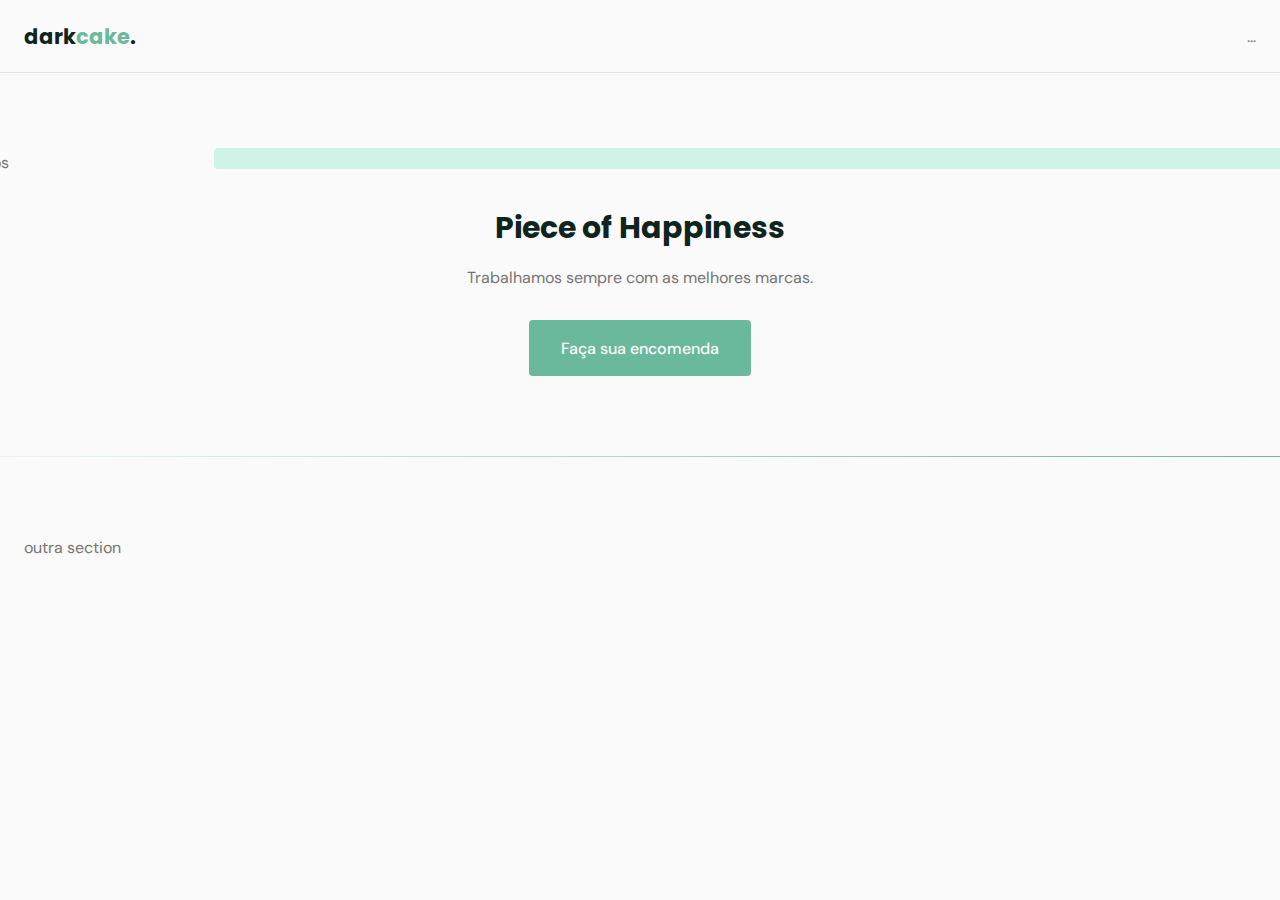
==== index.html @ 0193005f "Add files via upload" ====
<!DOCTYPE html>
<html lang="pt_BR">
  <head>
    <!-- PAGE INFO -->
    <meta charset="UTF-8" />
    <meta name="viewport" content="width=device-width, initial-scale=1.0" />
    <title>OriginSix</title>

    <!-- STYLES -->
    <link rel="stylesheet" href="style.css" />

    <!-- Fonts -->
    <link rel="preconnect" href="https://fonts.gstatic.com" />
    <link
      href="https://fonts.googleapis.com/css2?family=DM+Sans:wght@400;500;700&family=Poppins:wght@400;500;700&display=swap"
      rel="stylesheet"
    />
  </head>
  <body>
    <header id="header">
      <nav class="container">
        <a class="logo" href="#">dark<span>cake</span>.</a>
        <div class="menu">...</div>
      </nav>
    </header>

    <main>
      <section class="section" id="home">
        <div class="container grid">
          <div class="image">
            <img
              src="https://images.unsplash.com/photo-1556953410-b77c8b035596?ixid=MnwxMjA3fDB8MHxwaG90by1wYWdlfHx8fGVufDB8fHx8&ixlib=rb-1.2.1&auto=format&fit=crop&w=1950&q=80"
              alt="bolos"
            />
          </div>
          <div class="text">
            <h1>Piece of Happiness</h1>
            <p>
              Trabalhamos sempre com as melhores marcas.
            </p>
            <a class="button" href="#">Faça sua encomenda</a>
          </div>
        </div>
      </section>

      <div class="divider-1"></div>

      <section class="section">
        <div class="container">outra section</div>
      </section>
    </main>
  </body>
</html>
---- style.css ----
/*====  RESET ============================ */
* {
  margin: 0;
  padding: 0;
  box-sizing: border-box;
}

a {
  text-decoration: none;
}

img {
  width: 100%;
  height: auto;
}

/*====  VARIABLES ============================ */
:root {
  --header-height: 4.5rem;

  /* colors */
  --hue: 159;
  /* HSL color mode */
  --base-color: hsl(var(--hue) 36% 57%);
  --base-color-second: hsl(var(--hue) 65% 88%);
  --base-color-alt: hsl(var(--hue) 57% 53%);
  --title-color: hsl(var(--hue) 41% 10%);
  --text-color: hsl(0 0% 46%);
  --text-color-light: hsl(0 0% 98%);
  --body-color: hsl(0 0% 98%);
}

/*====  BASE ============================ */
body {
  font: 400 1rem 'DM Sans', sans-serif;
  color: var(--text-color);
  background: var(--body-color);
  -webkit-font-smoothing: antialiased;
}

h1 {
  font: 700 1.875rem 'Poppins', sans-serif;
  color: var(--title-color);
  -webkit-font-smoothing: auto;
}

.button {
  background-color: var(--base-color);
  color: var(--text-color-light);
  height: 3.5rem;
  display: inline-flex;
  align-items: center;
  padding: 0 2rem;
  border-radius: 0.25rem;
  font: 500 1rem 'DM Sans', sans-serif;
  transition: background 0.3s;
}

.button:hover {
  background: var(--base-color-alt);
}

.divider-1 {
  height: 1px;
  background: linear-gradient(
    270deg,
    hsla(var(--hue), 36%, 57%, 1) 0%,
    hsla(var(--hue), 65%, 88%, 0.34) 100%
  );
}

/*====  LAYOUT ============================ */
.container {
  margin-left: 1.5rem;
  margin-right: 1.5rem;
}

.grid {
  display: grid;
  gap: 2rem;
}

.section {
  padding: 5rem 0;
}

#header {
  border-bottom: 1px solid #e4e4e4;
  margin-bottom: 2rem;
  display: flex;

  position: fixed;
  top: 0;
  left: 0;
  z-index: 100;
  background-color: var(--body-color);
  width: 100%;
}

nav {
  height: var(--header-height);
  display: flex;
  align-items: center;
  justify-content: space-between;
  width: 100%;
}

.logo {
  font: 700 1.31rem 'Poppins', sans-serif;
  color: var(--title-color);
}

.logo span {
  color: var(--base-color);
}

main {
  margin-top: var(--header-height);
}

/*====  HOME ============================ */
#home {
  overflow: hidden;
}

#home .container {
  margin: 0;
}

#home .image {
  position: relative;
}

#home .image::before {
  content: '';
  height: 100%;
  width: 100%;
  background: var(--base-color-second);
  position: absolute;
  top: -16.8%;
  left: 16.7%;
  z-index: 0;
}

#home .image img {
  position: relative;
  right: 2.93rem;
}

#home .image img,
#home .image::before {
  border-radius: 0.25rem;
}

#home .text {
  margin-left: 1.5rem;
  margin-right: 1.5rem;
  text-align: center;
}

#home .text h1 {
  margin-bottom: 1rem;
}

#home .text p {
  margin-bottom: 2rem;
}
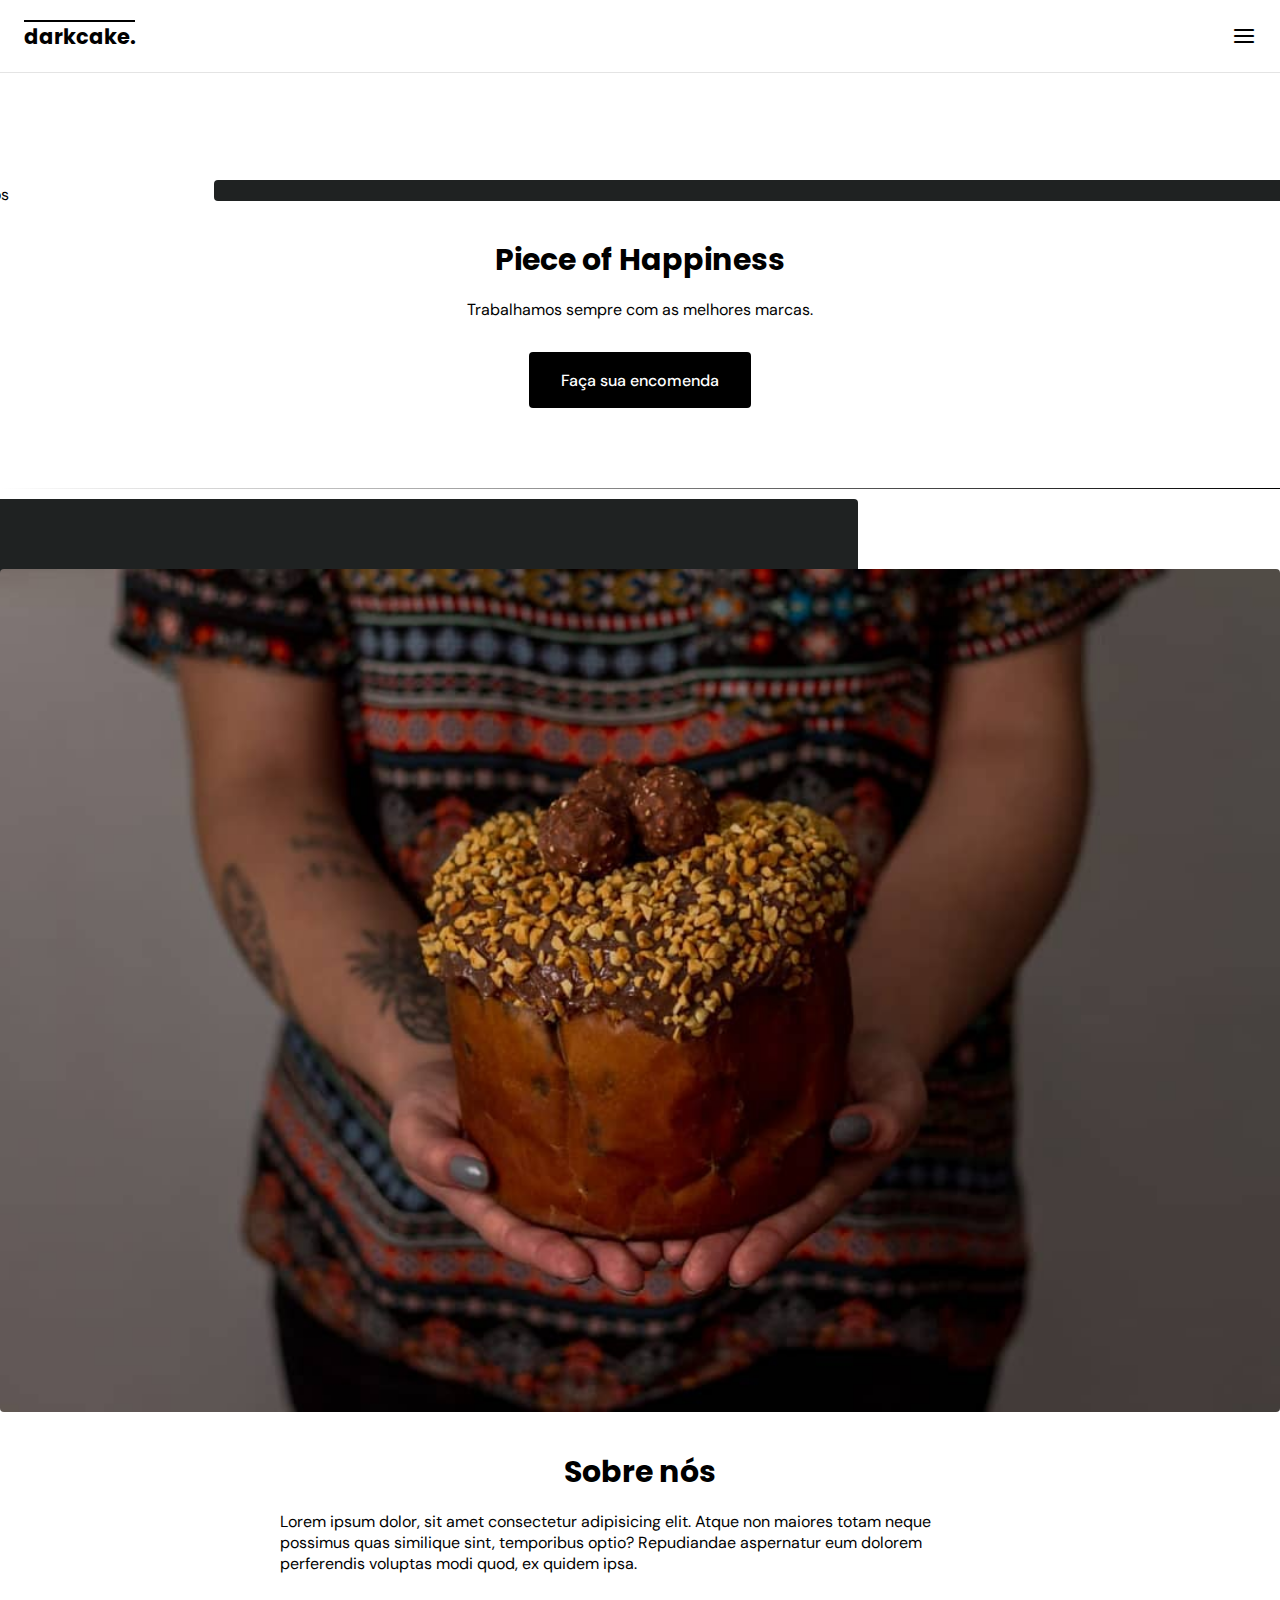
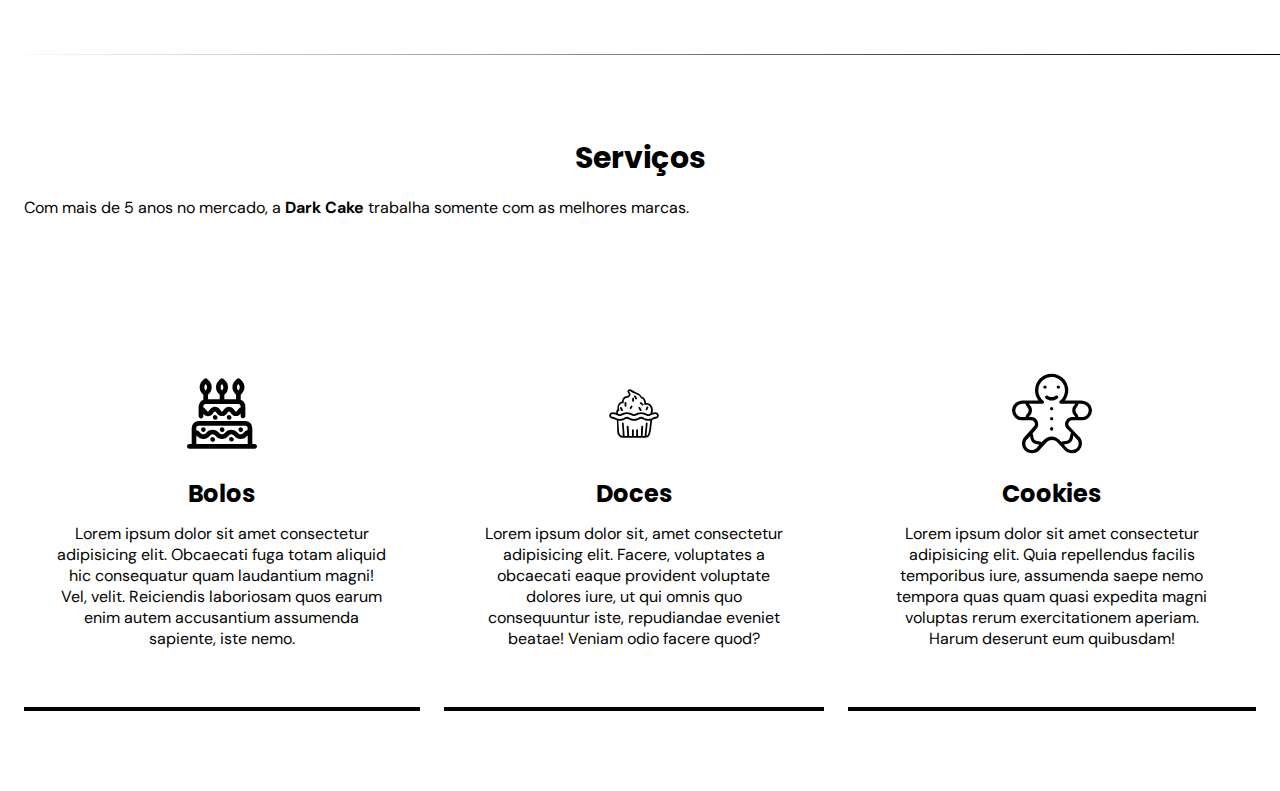
==== commit b14fe7c5: "Add files via upload" ====
--- a/index.html
+++ b/index.html
@@ -5,6 +5,9 @@
     <meta charset="UTF-8" />
     <meta name="viewport" content="width=device-width, initial-scale=1.0" />
     <title>OriginSix</title>
+
+    <!-- ÍCONES -->
+    <link rel="stylesheet" href="assets/style.css" />
 
     <!-- STYLES -->
     <link rel="stylesheet" href="style.css" />
@@ -19,9 +22,22 @@
   <body>
     <header id="header">
       <nav class="container">
-        <a class="logo" href="#">dark<span>cake</span>.</a>
-        <div class="menu">...</div>
-      </nav>
+        <a class="logo" href="#"><span class="textlogo">dark</span><span>cake</span>.</a>
+        
+        <!--MENU-->
+
+        <div class="menu">
+          <ul class="grid">
+              <li><a class="title" href="#home">Início</a></li>
+              <li><a class="title" href="#about">Sobre</a></li>
+              <li><a class="title" href="#services">Serviços</a></li>
+              <li><a class="title" href="#testimonials">Depoimentos</a></li>
+              <li><a class="title" href="#contact">Contato</a></li>
+          </ul>
+        </div>
+        <!-- FIM DO MENU-->
+      <div class="toggle icon-menu"></div>
+      <div class="toggle icon-close"></div>
     </header>
 
     <main>
@@ -34,7 +50,7 @@
             />
           </div>
           <div class="text">
-            <h1>Piece of Happiness</h1>
+            <h2 class="title">Piece of Happiness</h2>
             <p>
               Trabalhamos sempre com as melhores marcas.
             </p>
@@ -45,9 +61,51 @@
 
       <div class="divider-1"></div>
 
-      <section class="section">
-        <div class="container">outra section</div>
+      <section class="section" id="about">
+          <div class="container grid">
+            <div class="image">
+              <img src="/assets/segurando panetone.jpg" alt="Uma mulher segurando um panetone de chocolate com bomboms" alt="Uma mulher segurando um panetone de chocolate com bomboms">
+            </div>
+          <div class="text">
+            <h2 class="title">Sobre nós</h2>
+            <p>Lorem ipsum dolor, sit amet consectetur adipisicing elit. Atque non maiores totam neque possimus quas similique sint, temporibus optio? Repudiandae aspernatur eum dolorem perferendis voluptas modi quod, ex quidem ipsa.</p>
+          </div>
+        </div>
       </section>
+
+        <div class="divider-2"></div>
+
+        
+        <section class="section" id="services">
+          <div class="container grid">
+            <header>
+              <h2 class="title">Serviços</h2>
+              <p>Com mais de 5 anos no mercado, a <strong> Dark Cake</strong> trabalha somente com as melhores marcas.</p>
+            </header>
+            <div class="cards grid">
+              <div class="card">
+                <i class="icon-"><span class="icon-birthday_cake_celebration_festival_party_icon"></span></i>
+                <h3 class="title">Bolos</h3>
+                <p>Lorem ipsum dolor sit amet consectetur adipisicing elit. Obcaecati fuga totam aliquid hic consequatur quam laudantium magni! Vel, velit. Reiciendis laboriosam quos earum enim autem accusantium assumenda sapiente, iste nemo.</p>
+              </div>
+              <div class="card">
+                <i class="icon-"><span class="icon-cake_crea_cream_messes_topping_icon"></span></i>
+                <h3 class="title">Doces</h3>
+                <p>Lorem ipsum dolor sit, amet consectetur adipisicing elit. Facere, voluptates a obcaecati eaque provident voluptate dolores iure, ut qui omnis quo consequuntur iste, repudiandae eveniet beatae! Veniam odio facere quod?</p>
+              </div>
+               
+              <div class="card">
+                <i class="icon-"><span class="icon-cake_christmas_cookie_gingerbread_sweet_icon1"></span></i>
+                <h3 class="title">Cookies</h3>
+                <p>Lorem ipsum dolor sit amet consectetur adipisicing elit. Quia repellendus facilis temporibus iure, assumenda saepe nemo tempora quas quam quasi expedita magni voluptas rerum exercitationem aperiam. Harum deserunt eum quibusdam!</p>
+              </div>
+            </div>
+
+          </div>
+        </section>
+    
+
     </main>
+    <script src="main.js"></script>
   </body>
 </html>
--- a/assets/style.css
+++ b/assets/style.css
@@ -0,0 +1,78 @@
+@font-face {
+  font-family: 'icomoon';
+  src:  url('fonts/icomoon.eot?tniz9e');
+  src:  url('fonts/icomoon.eot?tniz9e#iefix') format('embedded-opentype'),
+    url('fonts/icomoon.ttf?tniz9e') format('truetype'),
+    url('fonts/icomoon.woff?tniz9e') format('woff'),
+    url('fonts/icomoon.svg?tniz9e#icomoon') format('svg');
+  font-weight: normal;
+  font-style: normal;
+  font-display: block;
+}
+
+[class^="icon-"], [class*=" icon-"] {
+  /* use !important to prevent issues with browser extensions that change fonts */
+  font-family: 'icomoon' !important;
+  speak: never;
+  font-style: normal;
+  font-weight: normal;
+  font-variant: normal;
+  text-transform: none;
+  line-height: 1;
+
+  /* Better Font Rendering =========== */
+  -webkit-font-smoothing: antialiased;
+  -moz-osx-font-smoothing: grayscale;
+}
+
+.icon-cake_crea_cream_messes_topping_icon:before {
+  content: "\e900";
+}
+.icon-birthday_cake_celebration_festival_party_icon:before {
+  content: "\e901";
+}
+.icon-cake_christmas_cookie_gingerbread_sweet_icon1:before {
+  content: "\e902";
+}
+.icon-cake_christmas_cookie_gingerbread_sweet_icon:before {
+  content: "\e903";
+}
+.icon-bite_cake_christmas_cookie_sweet_icon:before {
+  content: "\e904";
+}
+.icon-close:before {
+  content: "\e905";
+}
+.icon-cosmetic:before {
+  content: "\e906";
+}
+.icon-facebook:before {
+  content: "\e907";
+}
+.icon-instagram:before {
+  content: "\e908";
+}
+.icon-mail:before {
+  content: "\e909";
+}
+.icon-map-pin:before {
+  content: "\e90a";
+}
+.icon-menu:before {
+  content: "\e90b";
+}
+.icon-phone:before {
+  content: "\e90c";
+}
+.icon-trim:before {
+  content: "\e90d";
+}
+.icon-whatsapp:before {
+  content: "\e90e";
+}
+.icon-woman-hair:before {
+  content: "\e90f";
+}
+.icon-youtube:before {
+  content: "\e910";
+}
--- a/style.css
+++ b/style.css
@@ -5,6 +5,10 @@
   box-sizing: border-box;
 }
 
+ul {
+  list-style: none;
+}
+
 a {
   text-decoration: none;
 }
@@ -19,27 +23,30 @@
   --header-height: 4.5rem;
 
   /* colors */
-  --hue: 159;
+  --hue: 158;
   /* HSL color mode */
-  --base-color: hsl(var(--hue) 36% 57%);
-  --base-color-second: hsl(var(--hue) 65% 88%);
-  --base-color-alt: hsl(var(--hue) 57% 53%);
-  --title-color: hsl(var(--hue) 41% 10%);
-  --text-color: hsl(0 0% 46%);
-  --text-color-light: hsl(0 0% 98%);
-  --body-color: hsl(0 0% 98%);
+  --base-color: rgb(0, 0, 0);
+  --base-color-second: rgb(31, 34, 34);
+  --base-color-alt: rgb(121, 170, 121);
+  --title-color: rgb(0, 0, 0);
+  --text-color: rgb(2, 2, 2);
+  --text-color-light: rgb(255, 255, 255);
+  --body-color: rgb(255, 255, 255);
 }
 
 /*====  BASE ============================ */
+html {
+  scroll-behavior: smooth;
+}
 body {
-  font: 400 1rem 'DM Sans', sans-serif;
+  font: 400 1rem "DM Sans", sans-serif;
   color: var(--text-color);
   background: var(--body-color);
   -webkit-font-smoothing: antialiased;
 }
 
-h1 {
-  font: 700 1.875rem 'Poppins', sans-serif;
+.title {
+  font: 700 1.875rem "Poppins", sans-serif;
   color: var(--title-color);
   -webkit-font-smoothing: auto;
 }
@@ -52,8 +59,8 @@
   align-items: center;
   padding: 0 2rem;
   border-radius: 0.25rem;
-  font: 500 1rem 'DM Sans', sans-serif;
-  transition: background 0.3s;
+  font: 500 1rem "DM Sans", sans-serif;
+  transition: 0.3s;
 }
 
 .button:hover {
@@ -63,9 +70,16 @@
 .divider-1 {
   height: 1px;
   background: linear-gradient(
+    270deg, black,
+    white);
+}
+
+.divider-2 {
+  height: 1px;
+  background: linear-gradient(
     270deg,
-    hsla(var(--hue), 36%, 57%, 1) 0%,
-    hsla(var(--hue), 65%, 88%, 0.34) 100%
+    black,
+    white
   );
 }
 
@@ -82,6 +96,18 @@
 
 .section {
   padding: 5rem 0;
+}
+
+.section .title {
+  margin-bottom: 1rem;
+}
+
+.section header {
+  margin-bottom: 4rem;
+}
+
+.section header strong {
+  color: var(--base-color);
 }
 
 #header {
@@ -97,6 +123,55 @@
   width: 100%;
 }
 
+#header.scroll {
+  background: var(--base-color);
+  box-shadow: 0px 0px 12px rgba(253, 253, 253, 0.1);
+  
+}
+
+#header.scroll .logo {
+  color: white;
+  
+}
+
+#header.scroll .textlogo {
+  /* color: rgb(255, 255, 255) !important;
+  -webkit-text-stroke-width: 3px;
+  -webkit-text-stroke-color: rgb(0, 0, 0);
+  font-size: 3em; color: #000000; */
+text-shadow: 0.1px 0.1px 3px #ffffff;
+color: rgb(0, 0, 0) !important;
+
+}
+
+#header.scroll .logo span {
+  color: rgb(255, 255, 255);
+}
+
+#header.scroll .icon-menu {
+  color: white;
+}
+
+main {
+  margin-top: calc(var(--header-height) + 2rem);
+}
+
+/*====  LOGO ============================ */
+
+.logo {
+  font: 700 1.31rem "Poppins", sans-serif;
+  color: rgb(0, 0, 0);
+  text-decoration: overline;
+
+}
+
+
+.logo span {
+  color: rgb(0, 0, 0);
+}
+
+/*====  NAVIGATION ============================ */
+
 nav {
   height: var(--header-height);
   display: flex;
@@ -105,17 +180,92 @@
   width: 100%;
 }
 
-.logo {
-  font: 700 1.31rem 'Poppins', sans-serif;
-  color: var(--title-color);
-}
-
-.logo span {
+nav ul li {
+  text-align: center;
+}
+
+nav ul li a {
+  transition: color 0.2s;
+  position: relative;
+}
+
+nav ul li a:hover {
   color: var(--base-color);
 }
 
-main {
-  margin-top: var(--header-height);
+nav ul li a::after {
+  content: "";
+  width: 0%;
+  height: 2px;
+  background: var(--base-color);
+  position: absolute;
+  left: 0;
+  bottom: -1.5rem;
+  transition: width 0.2s;
+  
+}
+
+nav ul li a:hover::after {
+  width: 100%;
+}
+
+nav .menu {
+  opacity: 0;
+  visibility: hidden;
+  top: -20rem;
+  transition: 0.2s;
+}
+
+nav .menu ul {
+  display: none;
+
+}
+
+/* Mostrar menu */
+nav.show .menu {
+  opacity: 1;
+  visibility: visible;
+  background-color: var(--body-color);
+  height: 100vh;
+  width: 100vw;
+
+  position: fixed;
+  top: 0%;
+  left: 0%;
+
+  display: grid;
+  place-content: center;
+}
+
+nav.show .menu ul {
+  display: grid;
+}
+
+nav.show ul.grid {
+  gap: 4rem;
+}
+
+/* toggle menu */
+.toggle {
+  color: var(--base-color);
+  font-size: 1.5rem;
+  cursor: pointer;
+}
+
+nav .icon-close {
+  visibility: hidden;
+  opacity: 0;
+
+  position: absolute;
+  top: 1.5rem;
+  right: 1.5rem;
+
+  transition: .2s;
+}
+
+nav.show div.icon-close {
+  visibility: visible;
+  opacity: 1;
 }
 
 /*====  HOME ============================ */
@@ -132,7 +282,7 @@
 }
 
 #home .image::before {
-  content: '';
+  content: "";
   height: 100%;
   width: 100%;
   background: var(--base-color-second);
@@ -165,3 +315,79 @@
 #home .text p {
   margin-bottom: 2rem;
 }
+/*====  ABOUT ============================ */
+#about .container {
+  margin: 0;
+}
+#about {
+  background: white;
+  position: center;
+}
+
+#about .image {
+  position: relative;
+}
+
+#about .image::before {
+  content: "";
+  height: 100%;
+  width: 100%;
+  background: var(--base-color-second);
+  position: absolute;
+  top: -8.3%;
+  left: -33%;
+  z-index: 0;
+}
+
+#about .image img {
+  position: relative;
+}
+
+#about .image img,
+#about .image::before {
+  border-radius: 0.25rem;
+}
+
+#about .text {
+  margin-left: 1.5rem;
+  margin-right: 1.5rem;
+}
+
+/*====  Services ============================ */
+.cards.grid {
+  gap: 1.5rem;
+  display: flex;
+}
+
+.card {
+  padding: 3.625rem 2rem;
+  box-shadow: 0px 0px 12px rgba(255, 255, 255, 0.08);
+  border-bottom: 0.25rem solid var(--base-color);
+  border-radius: .25rem .25rem 0 0;
+  text-align: center;
+}
+
+.card i {
+  display: grid;
+  margin-bottom: 1.5rem;
+  font-size: 5rem;
+  color: var(--base-color);
+
+}
+
+.card .title {
+  font-size: 1.5rem;
+  margin-bottom: 0.75rem;
+
+  
+} div .title {
+  display: flex;
+  justify-content: center;
+  text-align: center;
+
+
+} div .text {
+  justify-content: center;
+  padding-left: 20%;
+  padding-right: 20%;
+}
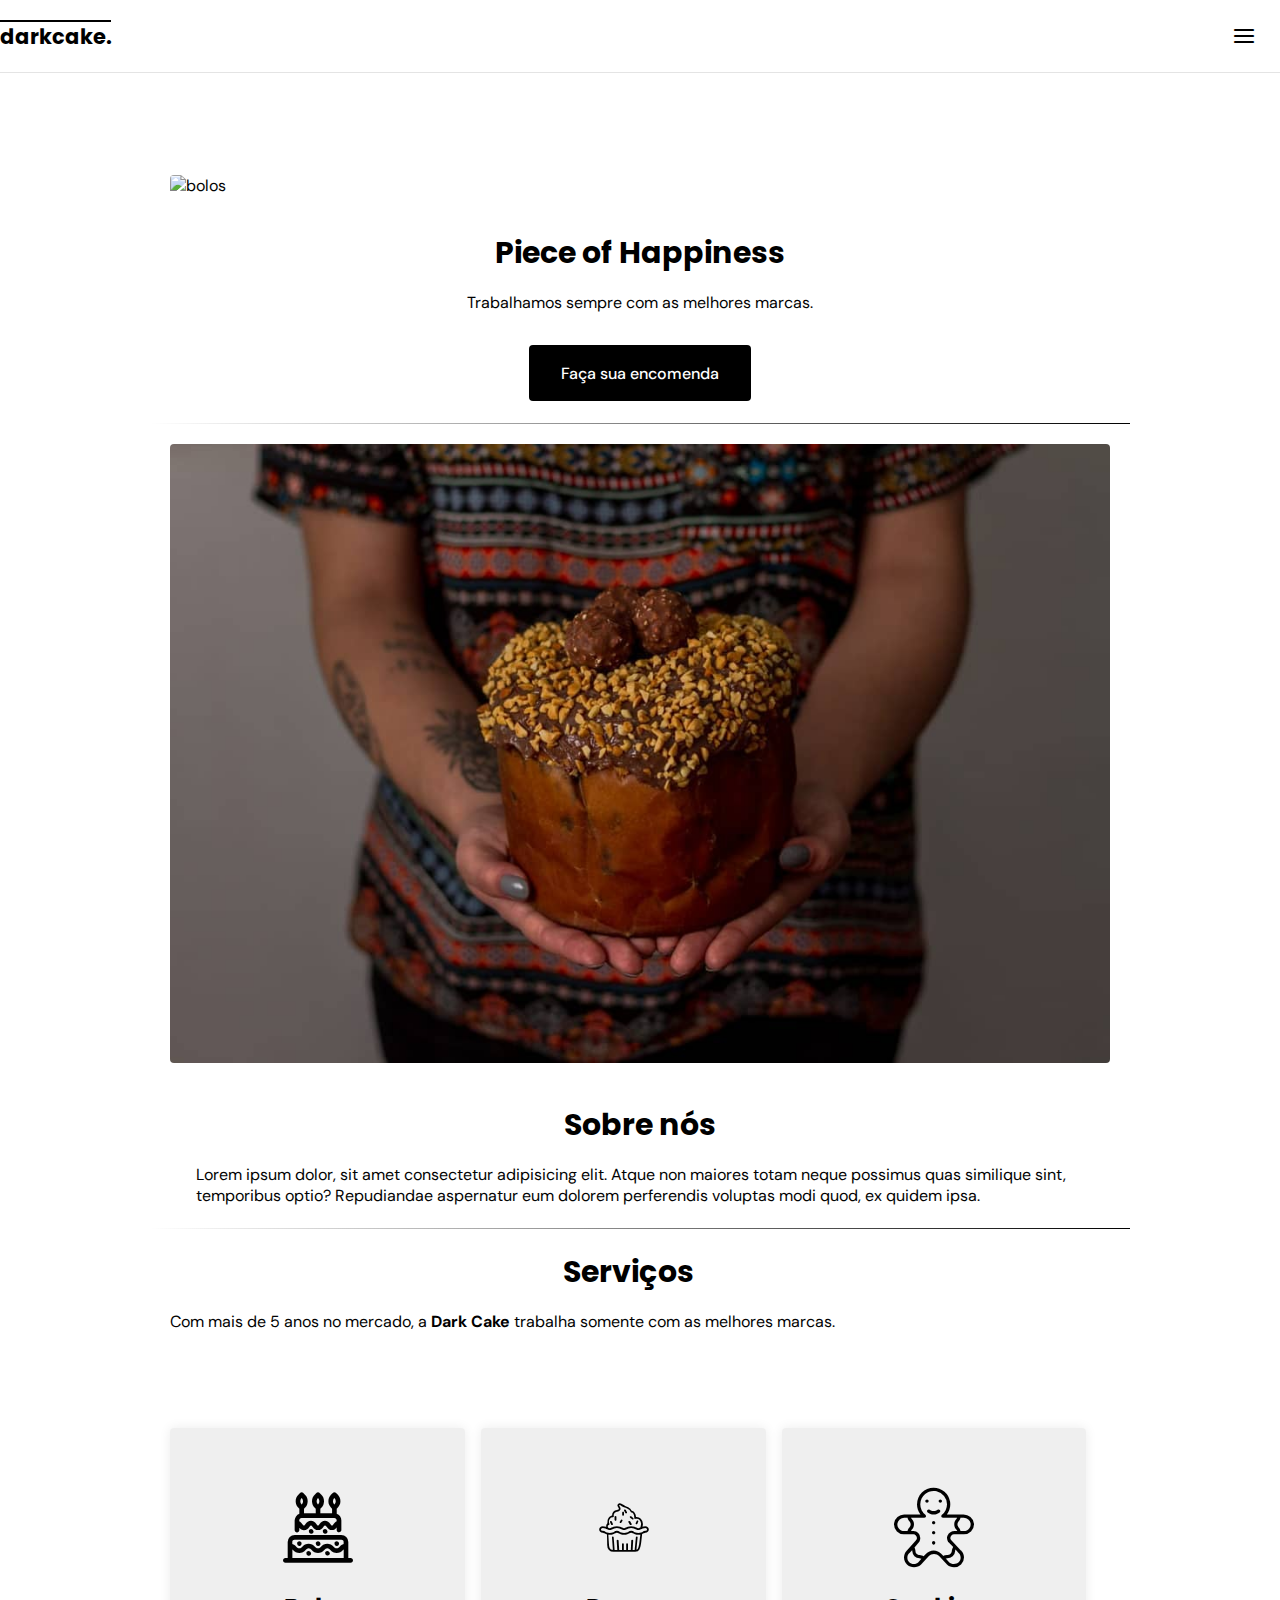
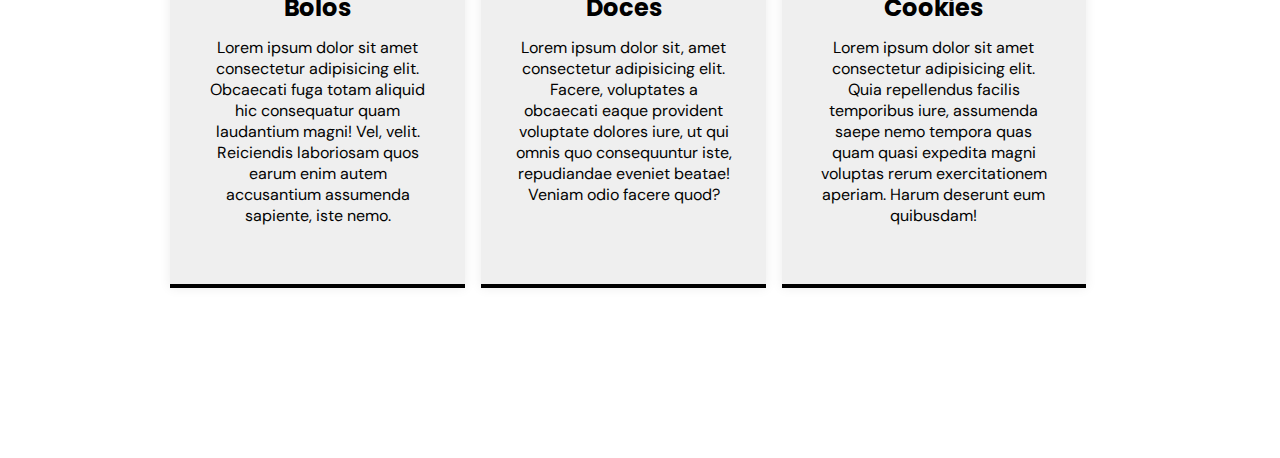
==== commit c3217f7e: "atualizações css" ====
--- a/index.html
+++ b/index.html
@@ -76,7 +76,7 @@
         <div class="divider-2"></div>
 
         
-        <section class="section" id="services">
+        <section class="section" id="cards">
           <div class="container grid">
             <header>
               <h2 class="title">Serviços</h2>
--- a/style.css
+++ b/style.css
@@ -85,7 +85,7 @@
 
 /*====  LAYOUT ============================ */
 .container {
-  margin-left: 1.5rem;
+  /* margin-left: 1.5rem; */
   margin-right: 1.5rem;
 }
 
@@ -95,7 +95,7 @@
 }
 
 .section {
-  padding: 5rem 0;
+  padding: 20px ;
 }
 
 .section .title {
@@ -153,7 +153,13 @@
 }
 
 main {
-  margin-top: calc(var(--header-height) + 2rem);
+  margin-top: 5px;
+  padding: 150px;
+  gap: 100%;
+  max-width: fit-content;
+  display: block;
+
+
 }
 
 /*====  LOGO ============================ */
@@ -281,20 +287,9 @@
   position: relative;
 }
 
-#home .image::before {
-  content: "";
-  height: 100%;
-  width: 100%;
-  background: var(--base-color-second);
-  position: absolute;
-  top: -16.8%;
-  left: 16.7%;
-  z-index: 0;
-}
-
 #home .image img {
   position: relative;
-  right: 2.93rem;
+;
 }
 
 #home .image img,
@@ -325,18 +320,8 @@
 }
 
 #about .image {
-  position: relative;
-}
-
-#about .image::before {
-  content: "";
-  height: 100%;
-  width: 100%;
-  background: var(--base-color-second);
-  position: absolute;
-  top: -8.3%;
-  left: -33%;
-  z-index: 0;
+  padding: px;
+  gap: 20;
 }
 
 #about .image img {
@@ -355,16 +340,17 @@
 
 /*====  Services ============================ */
 .cards.grid {
-  gap: 1.5rem;
+  gap: 1.0rem;
   display: flex;
 }
 
 .card {
   padding: 3.625rem 2rem;
-  box-shadow: 0px 0px 12px rgba(255, 255, 255, 0.08);
+  box-shadow: 0px 0px 12px rgba(0, 0, 0, 0.08);
   border-bottom: 0.25rem solid var(--base-color);
   border-radius: .25rem .25rem 0 0;
   text-align: center;
+  background-color: rgba(7, 5, 5, 0.062);
 }
 
 .card i {
@@ -372,7 +358,7 @@
   margin-bottom: 1.5rem;
   font-size: 5rem;
   color: var(--base-color);
-
+  
 }
 
 .card .title {
@@ -387,7 +373,7 @@
 
 
 } div .text {
-  justify-content: center;
-  padding-left: 20%;
-  padding-right: 20%;
-}
+  padding: 2px;
+  gap: 20px;
+}
+
